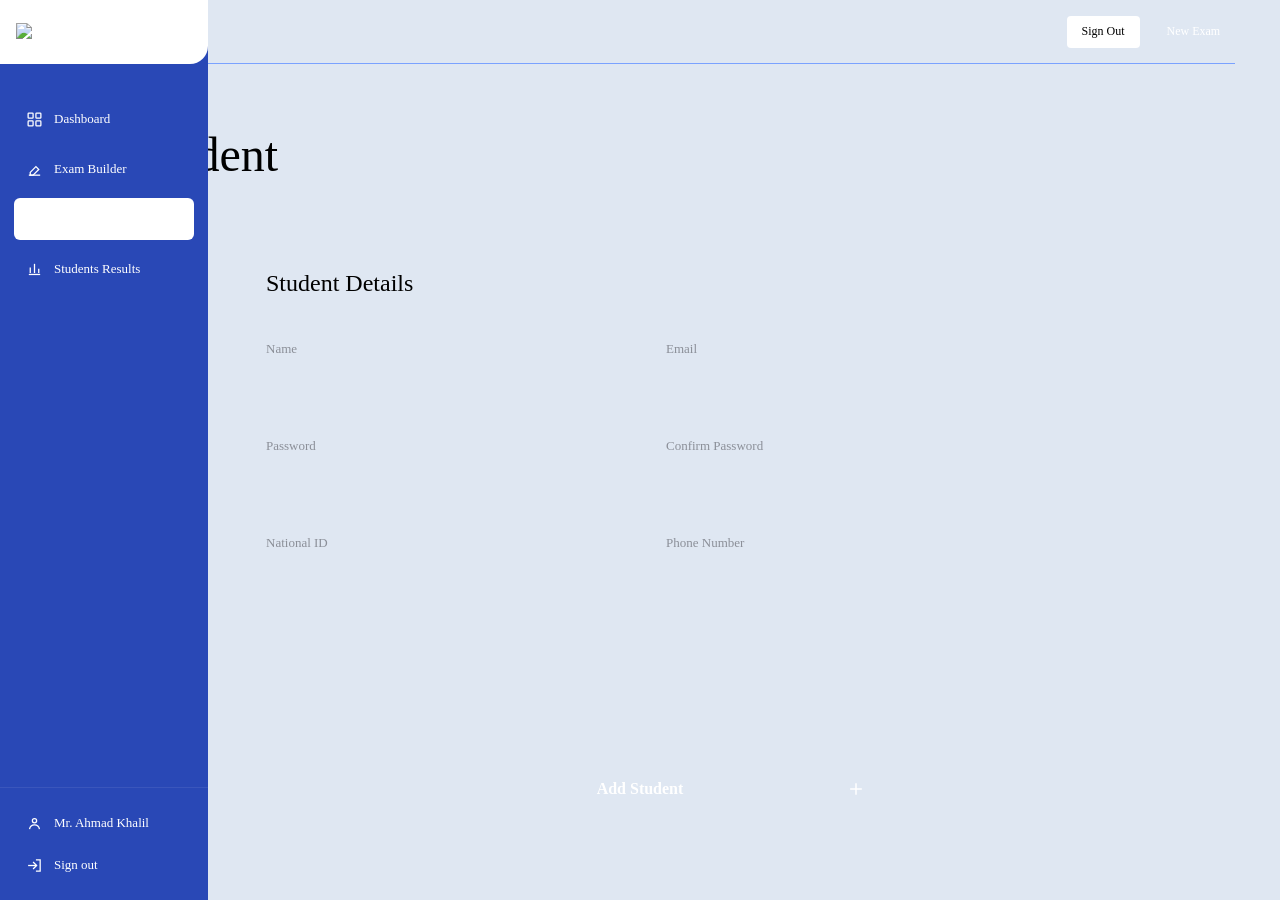
==== addStudent/addStudent.html @ 916f3b84 "Merge pull request #6 from yazanjr/main yeacher" ====
<!DOCTYPE html>
<html lang="en">
<head>
    <meta charset="UTF-8">
    <meta name="viewport" content="width=device-width, initial-scale=1.0">

    <title>Add Student</title>
    <link href="addstudent.css" rel="stylesheet">
    <script type="module"  src="addStudent.js" defer></script>

</head>

<body>

<div class="dashboard-shell">

    <aside class="sidebar">

        <div class="brand">
            <div class="brand-logo-wrap">
                <img
                    class="brand-logo"
                    src="../pic/logo.png"
                    alt="Examify"
                >
            </div>
        </div>

        <nav class="side-nav">

            <a class="nav-link" href="../teacher_dashbors/teacher_dashbors.html">
                <svg
                    class="nav-icon"
                    fill="none"
                    stroke="currentColor"
                    stroke-width="1.8"
                    viewBox="0 0 24 24"
                >
                    <rect x="3" y="3" width="7" height="7" rx="1"></rect>
                    <rect x="14" y="3" width="7" height="7" rx="1"></rect>
                    <rect x="3" y="14" width="7" height="7" rx="1"></rect>
                    <rect x="14" y="14" width="7" height="7" rx="1"></rect>
                </svg>

                <span>Dashboard</span>
            </a>

            <a class="nav-link" href="../examBuilder/examBuilder.html">
                <svg
                    class="nav-icon"
                    fill="none"
                    stroke="currentColor"
                    stroke-width="1.8"
                    viewBox="0 0 24 24"
                >
                    <path d="M4 20h16"></path>
                    <path d="M6 16l8-8 4 4-8 8H6v-4z"></path>
                </svg>

                <span>Exam Builder</span>
            </a>

            <a class="nav-link active" href="../addStudent/addStudent.html">
                <svg
                    class="nav-icon"
                    fill="none"
                    stroke="currentColor"
                    stroke-width="1.8"
                    viewBox="0 0 24 24"
                >
                    <circle cx="9" cy="8" r="3"></circle>
                    <path d="M3 19c.5-4 2.5-6 6-6s5.5 2 6 6"></path>
                    <path d="M17 8v6"></path>
                    <path d="M14 11h6"></path>
                </svg>

                <span>Add Student</span>
            </a>

            <a class="nav-link" href="../Student_results/Student_results.html">
                <svg
                    class="nav-icon"
                    fill="none"
                    stroke="currentColor"
                    stroke-width="1.8"
                    viewBox="0 0 24 24"
                >
                    <path d="M4 19h16"></path>
                    <path d="M6 17V9"></path>
                    <path d="M12 17V4"></path>
                    <path d="M18 17v-6"></path>
                </svg>

                <span>Students Results</span>
            </a>

        </nav>

        <div class="sidebar-bottom">

            <a class="nav-link" href="../teacheer_profile/teacher_profile.html">
                <svg
                    class="nav-icon"
                    fill="none"
                    stroke="currentColor"
                    stroke-width="1.8"
                    viewBox="0 0 24 24"
                >
                    <circle cx="12" cy="8" r="3"></circle>
                    <path d="M5 20c.7-4 3-6 7-6s6.3 2 7 6"></path>
                </svg>

                <span class="profName"><span class="profName"></span></span>
            </a>

            <a class="nav-link" href="#">
                <svg
                    class="nav-icon"
                    fill="none"
                    stroke="currentColor"
                    stroke-width="1.8"
                    viewBox="0 0 24 24"
                >
                    <path d="M10 17l5-5-5-5"></path>
                    <path d="M15 12H3"></path>
                    <path d="M14 4h6v16h-6"></path>
                </svg>

                <span>Sign out</span>
            </a>

        </div>

    </aside>

    <main class="main-area">

        <header class="topbar">

            <div class="topbar-title">Students</div>

            <div class="topbar-actions">
                <button class="btn" type="button">
                    Sign Out
                </button>

                <button class="btn btn-primary" type="button">
                    New Exam
                </button>
            </div>

        </header>

        <section class="content add-student-content">

            <h1 class="add-student-title">
                Add student
            </h1>

            <form class="add-student-form" id="addStudentForm">

                <section class="student-form-card">

                    <h2 class="student-form-title">
                        Student Details
                    </h2>

                    <div class="student-form-grid">

                        <div class="student-form-group">
                            <label for="studentName">Name</label>

                            <input
                                class="student-form-input"
                                id="studentName"
                                name="studentName"
                                type="text"
                                autocomplete="name"
                                required
                            >
                        </div>

                        <div class="student-form-group">
                            <label for="studentEmail">Email</label>

                            <input
                                class="student-form-input"
                                id="studentEmail"
                                name="studentEmail"
                                type="email"
                                autocomplete="email"
                                required
                            >
                        </div>

                        <div class="student-form-group">
                            <label for="studentPassword">Password</label>

                            <input
                                class="student-form-input"
                                id="studentPassword"
                                name="studentPassword"
                                type="password"
                                autocomplete="new-password"
                                required
                            >
                        </div>

                        <div class="student-form-group">
                            <label for="confirmPassword">
                                Confirm Password
                            </label>

                            <input
                                class="student-form-input"
                                id="confirmPassword"
                                name="confirmPassword"
                                type="password"
                                autocomplete="new-password"
                                required
                            >
                        </div>

                        <div class="student-form-group">
                            <label for="nationalId">National ID</label>

                            <input
                                class="student-form-input"
                                id="nationalId"
                                name="nationalId"
                                type="text"
                                inputmode="numeric"
                                required
                            >
                        </div>

                        <div class="student-form-group">
                            <label for="phoneNumber">Phone Number</label>

                            <input
                                class="student-form-input"
                                id="phoneNumber"
                                name="phoneNumber"
                                type="tel"
                                autocomplete="tel"
                                required
                            >
                        </div>

                    </div>

                </section>

                <button class="add-student-button" type="submit">
                    <span>Add Student</span>

                    <svg
                        class="add-student-button-icon"
                        fill="none"
                        stroke="currentColor"
                        stroke-width="1.8"
                        viewBox="0 0 24 24"
                    >
                        <path d="M12 5v14"></path>
                        <path d="M5 12h14"></path>
                    </svg>
                </button>

            </form>

        </section>

    </main>

</div>

<script type="module" src="./addStudent.js"></script>

</body>
</html>
---- addStudent/addstudent.css ----
@import url('https://fonts.googleapis.com/css2?family=Inter:wght@400;500;600;700&family=JetBrains+Mono:wght@400;500&display=swap');
@import url("../style/style.css");
@import url("../teacher_dashbors/teacher_dashbors.css");
.add-student-content {
    padding-top: 62px;
}

.add-student-title {
    margin: 0 0 66px;
    font-size: 48px;
    line-height: 1.2;
    font-weight: 400;
}

.add-student-form {
    width: 100%;
}

.student-form-card {
    width: min(100%, 800px);
    margin: 0 auto;
    padding: 20px 26px 50px;
    border: 2px solid var(--border);
    border-radius: var(--r-lg);
    background: transparent;
}

.student-form-title {
    margin: 0 0 44px;
    color: var(--primary);
    font-size: 24px;
    font-weight: 400;
}

.student-form-grid {
    display: grid;
    grid-template-columns: repeat(2, minmax(0, 1fr));
    column-gap: 52px;
    row-gap: 42px;
}

.student-form-group {
    display: flex;
    flex-direction: column;
    gap: 3px;
}

.student-form-group label {
    color: #8b8f98;
    font-size: 13px;
}

.student-form-input {
    width: 100%;
    height: 36px;
    padding: 0 12px;
    border: 1px solid var(--border);
    border-radius: var(--r-sm);
    outline: none;
    background: var(--card);
    color: var(--text);
    font-family: var(--font-body);
    font-size: 13px;
    transition:
        border-color var(--fast) var(--ease),
        box-shadow var(--fast) var(--ease);
}

.student-form-input:focus {
    border-color: var(--primary);
    box-shadow: 0 0 0 3px var(--primary-tint);
}

.add-student-button {
    width: min(100%, 480px);
    min-height: 42px;
    margin: 128px auto 0;
    padding: 0 15px;
    display: flex;
    align-items: center;
    justify-content: center;
    position: relative;
    border: none;
    border-radius: 6px;
    background: var(--grad-primary);
    color: #fff;
    font-family: var(--font-body);
    font-size: 16px;
    font-weight: 600;
    cursor: pointer;
    transition:
        transform var(--fast) var(--ease),
        box-shadow var(--fast) var(--ease);
}

.add-student-button:hover {
    transform: translateY(-1px);
    box-shadow: var(--shadow-md);
}

.add-student-button:active {
    transform: translateY(0);
}

.add-student-button-icon {
    width: 20px;
    height: 20px;
    position: absolute;
    right: 14px;
}

@media (max-width: 900px) {
    .add-student-title {
        margin-bottom: 45px;
        font-size: 40px;
    }

    .student-form-card {
        padding: 20px 22px 40px;
    }

    .student-form-grid {
        column-gap: 28px;
    }

    .add-student-button {
        margin-top: 70px;
    }
}

@media (max-width: 720px) {
    .add-student-content {
        padding-top: 32px;
    }

    .add-student-title {
        margin-bottom: 30px;
        font-size: 32px;
    }

    .student-form-card {
        padding: 20px;
        border-radius: var(--r-md);
    }

    .student-form-title {
        margin-bottom: 30px;
        font-size: 21px;
    }

    .student-form-grid {
        grid-template-columns: 1fr;
        gap: 22px;
    }

    .add-student-button {
        width: 100%;
        margin-top: 35px;
    }
}

@media (max-width: 420px) {
    .student-form-card {
        padding: 18px 14px;
    }

    .add-student-title {
        font-size: 28px;
    }
}
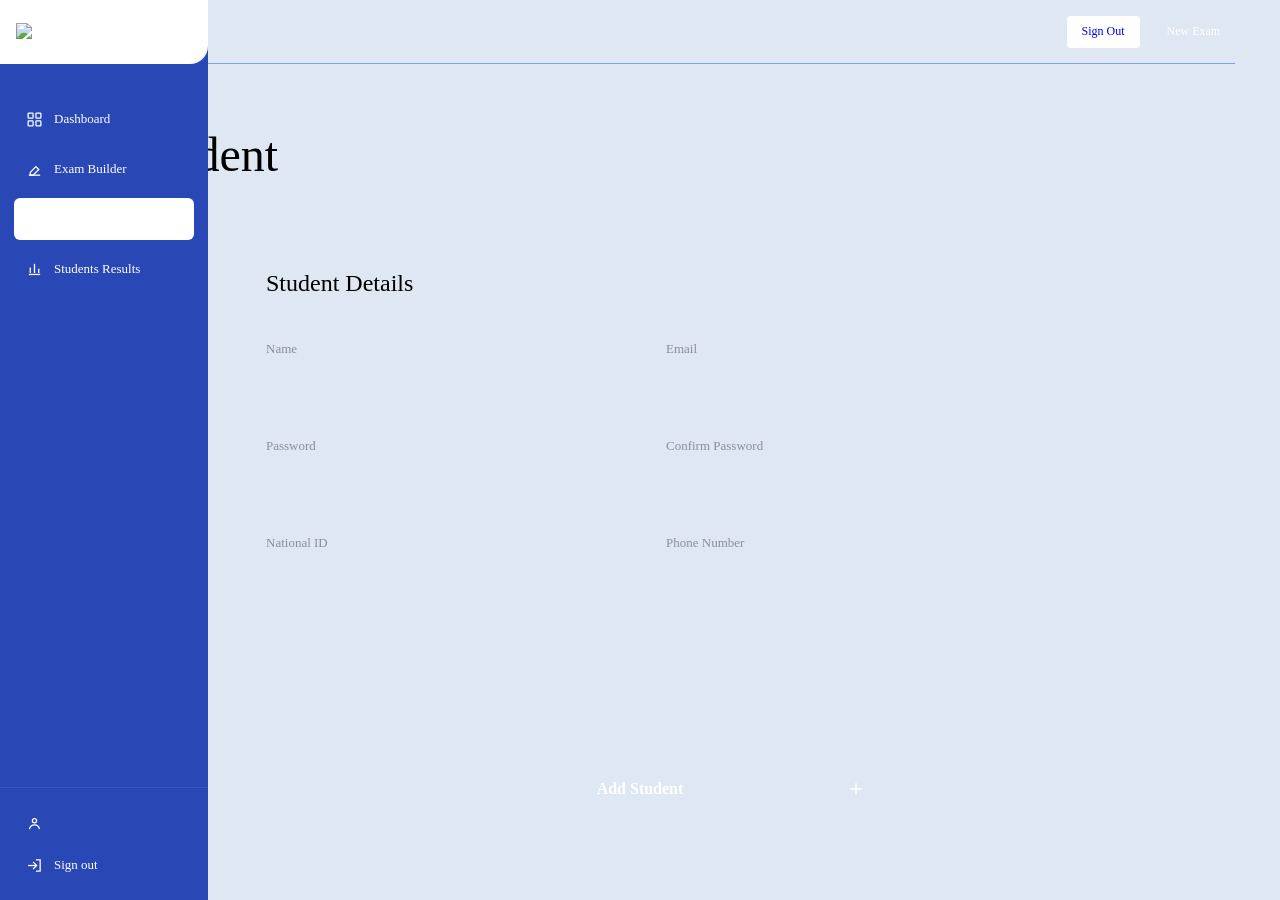
==== commit b3b65159: "v3" ====
--- a/addStudent/addStudent.html
+++ b/addStudent/addStudent.html
@@ -113,7 +113,7 @@
                 <span class="profName"><span class="profName"></span></span>
             </a>
 
-            <a class="nav-link" href="#">
+            <a class="nav-link" href="../Login/login.html">
                 <svg
                     class="nav-icon"
                     fill="none"
@@ -140,13 +140,15 @@
             <div class="topbar-title">Students</div>
 
             <div class="topbar-actions">
-                <button class="btn" type="button">
+                 <a href="../Login/login.html"><button class="btn" type="button">
                     Sign Out
                 </button>
-
-                <button class="btn btn-primary" type="button">
+                </a>
+
+
+                <a href="../examBuilder/examBuilder.html"><button class="btn btn-primary" type="button">
                     New Exam
-                </button>
+                </button> </a>
             </div>
 
         </header>
